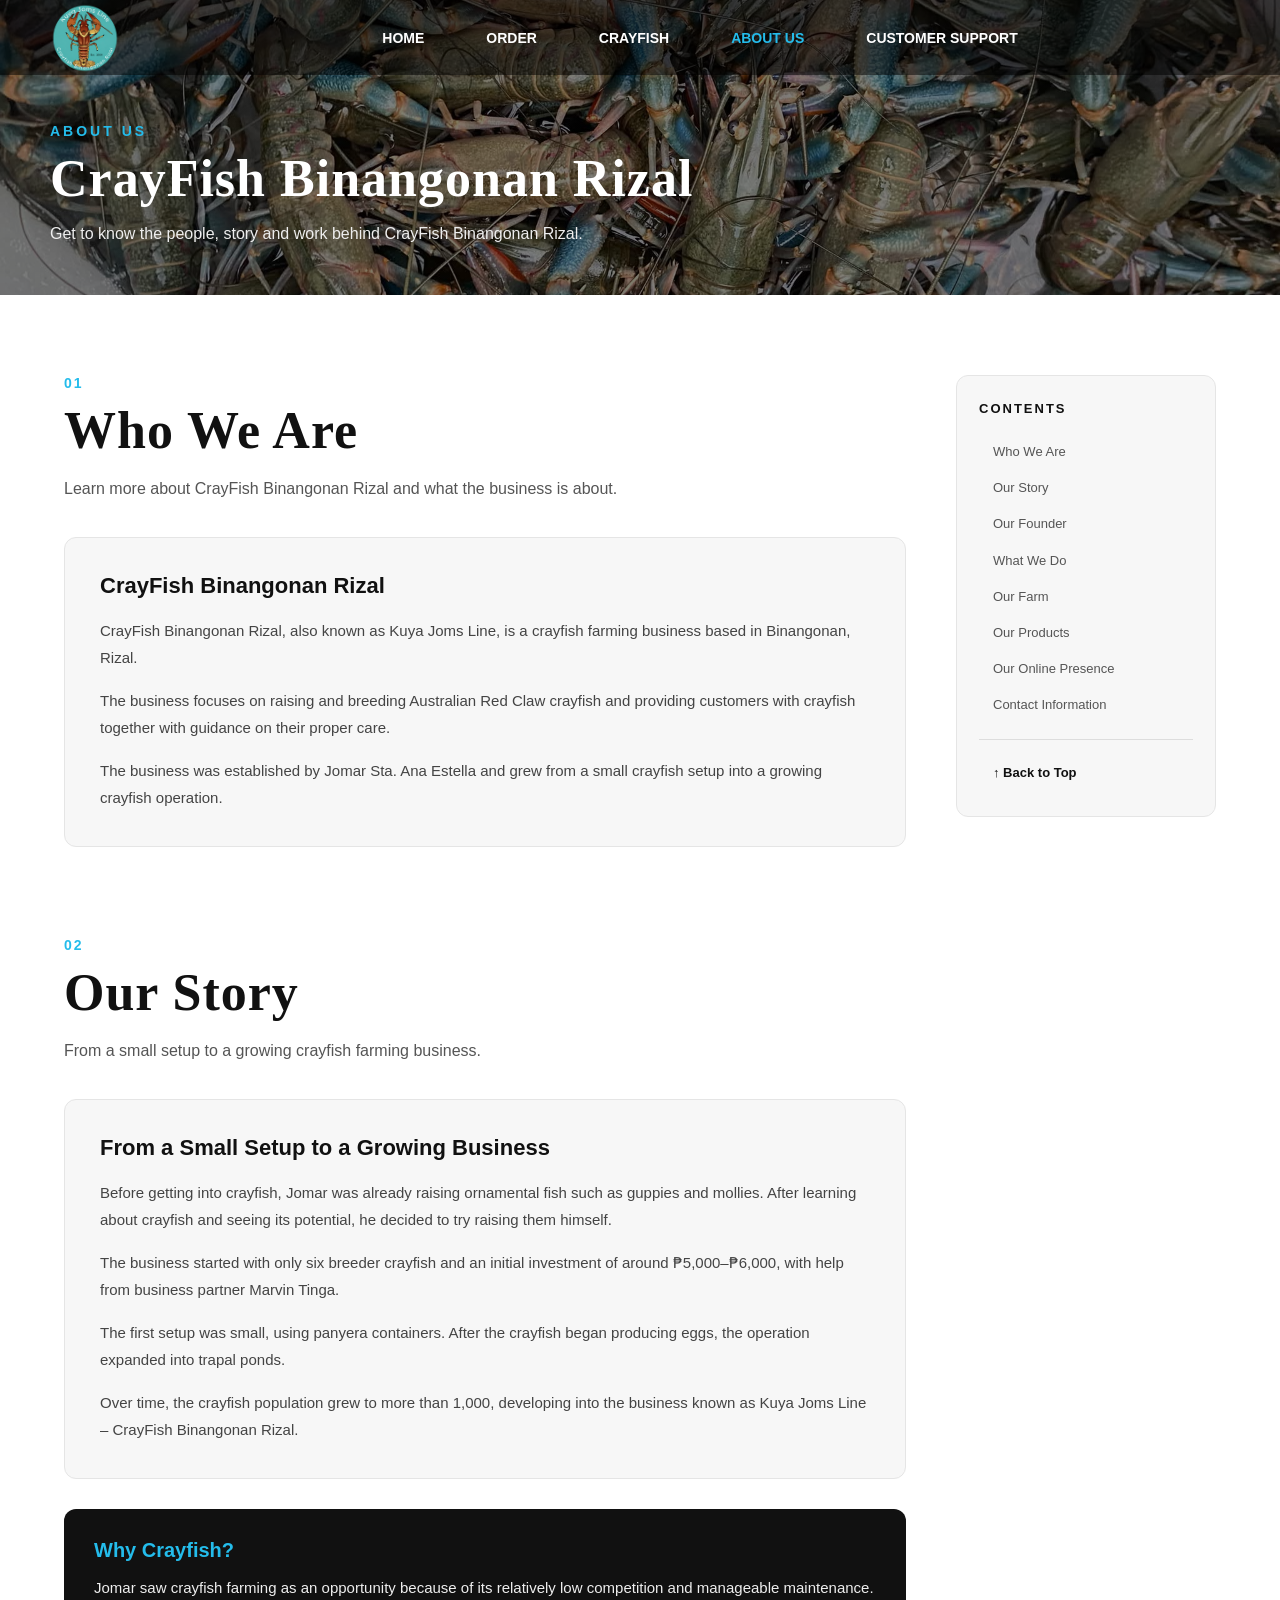
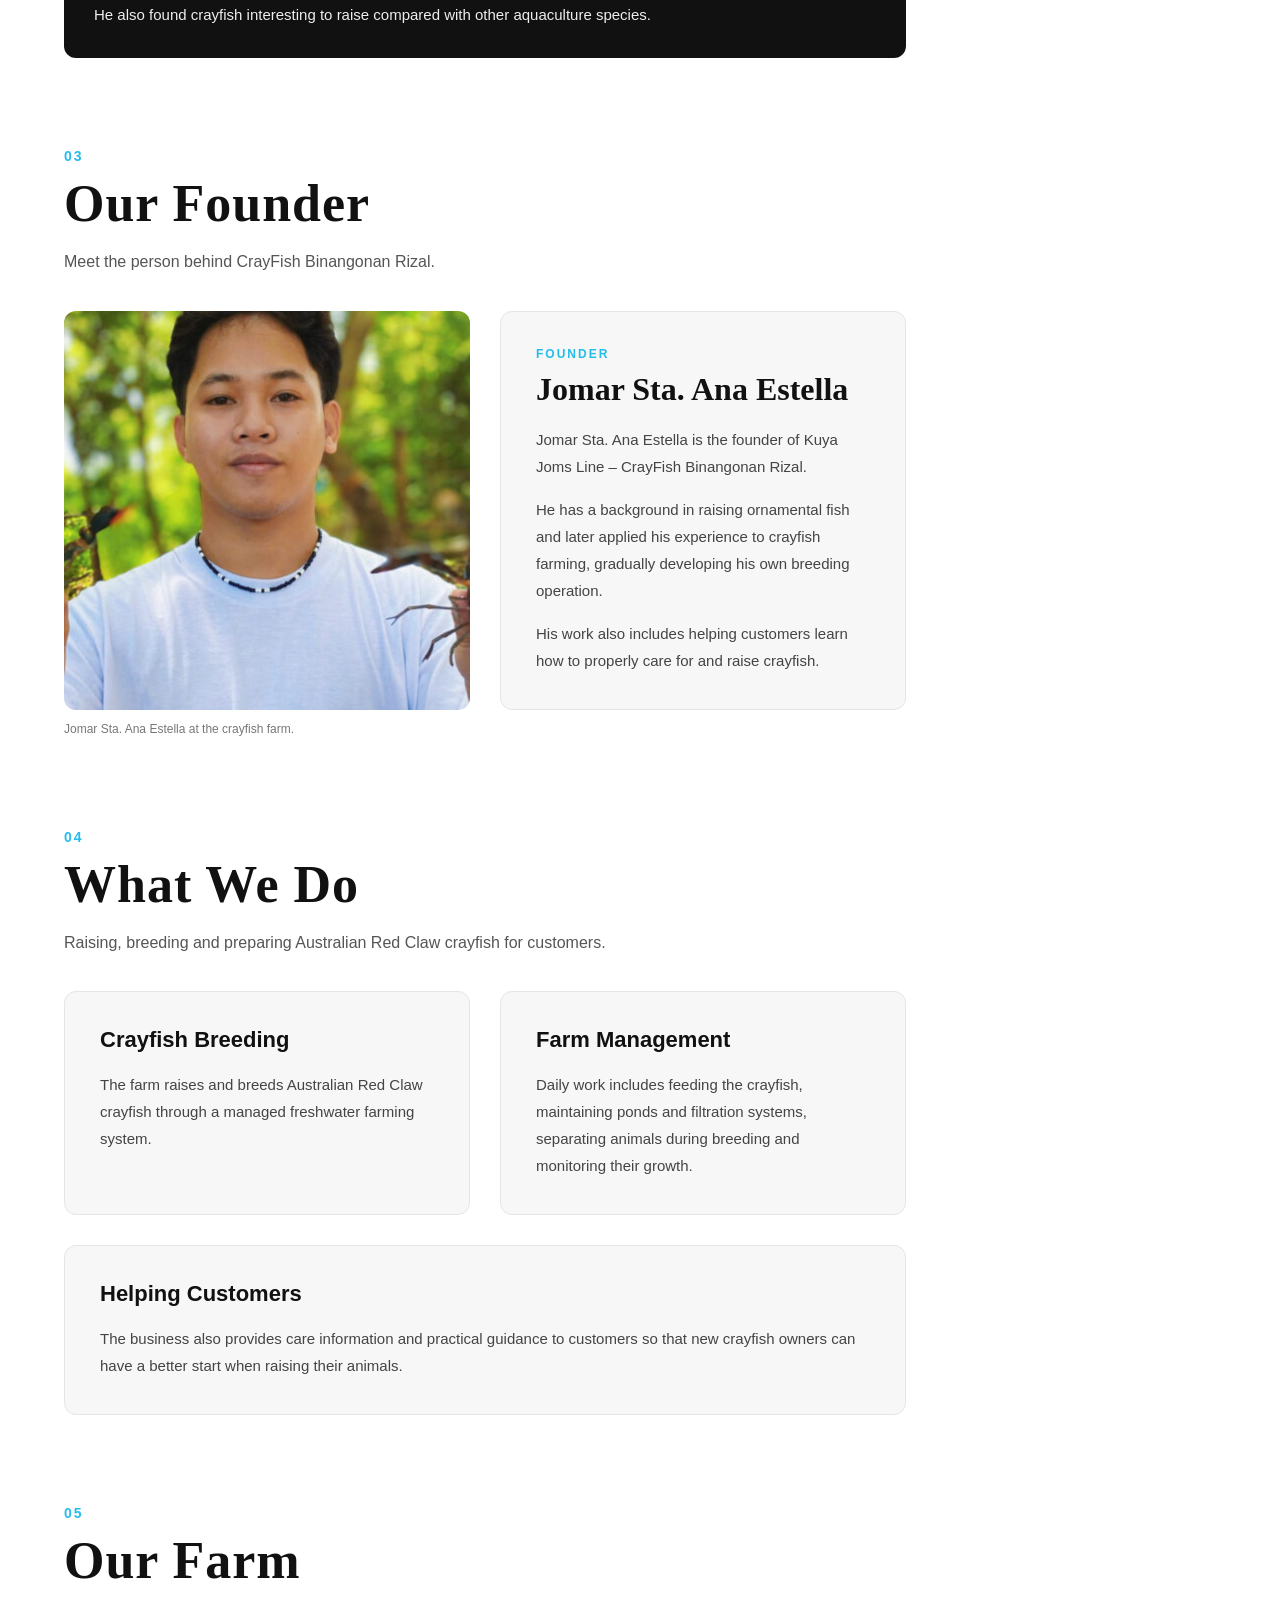
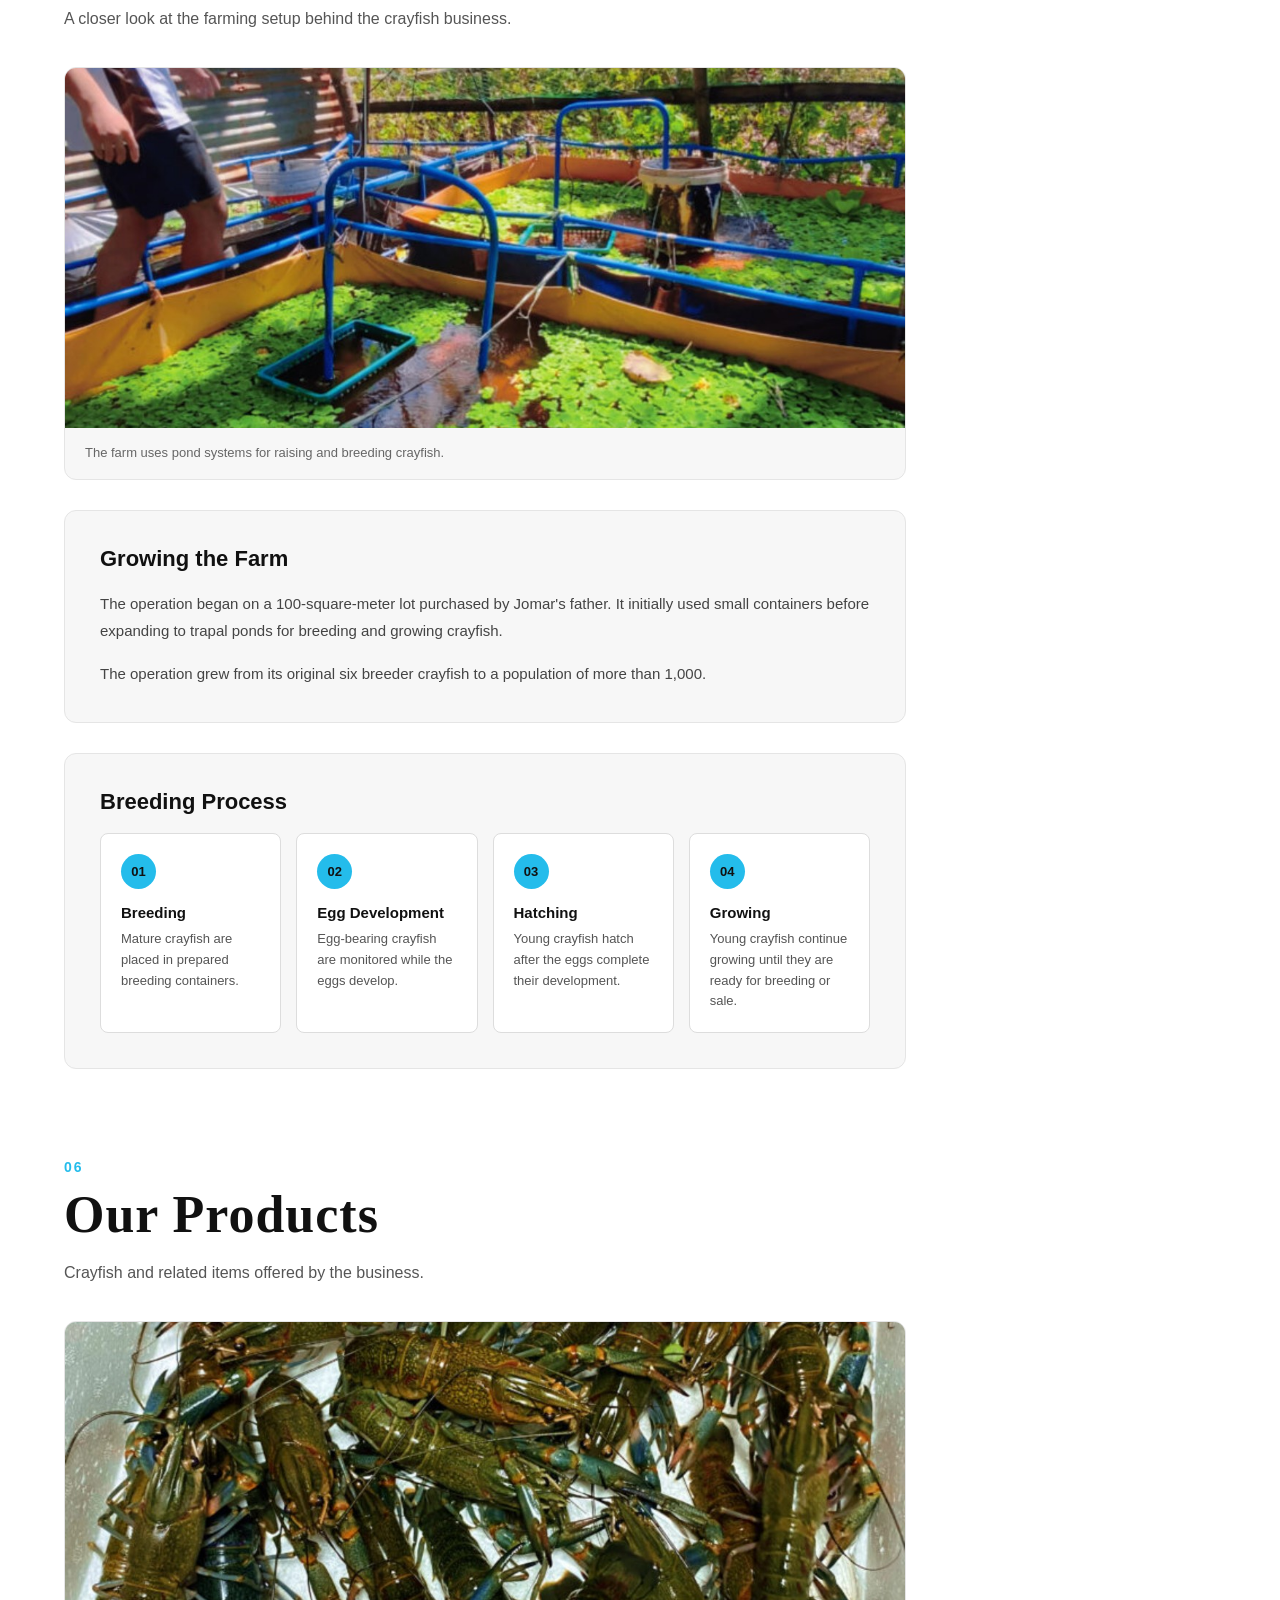
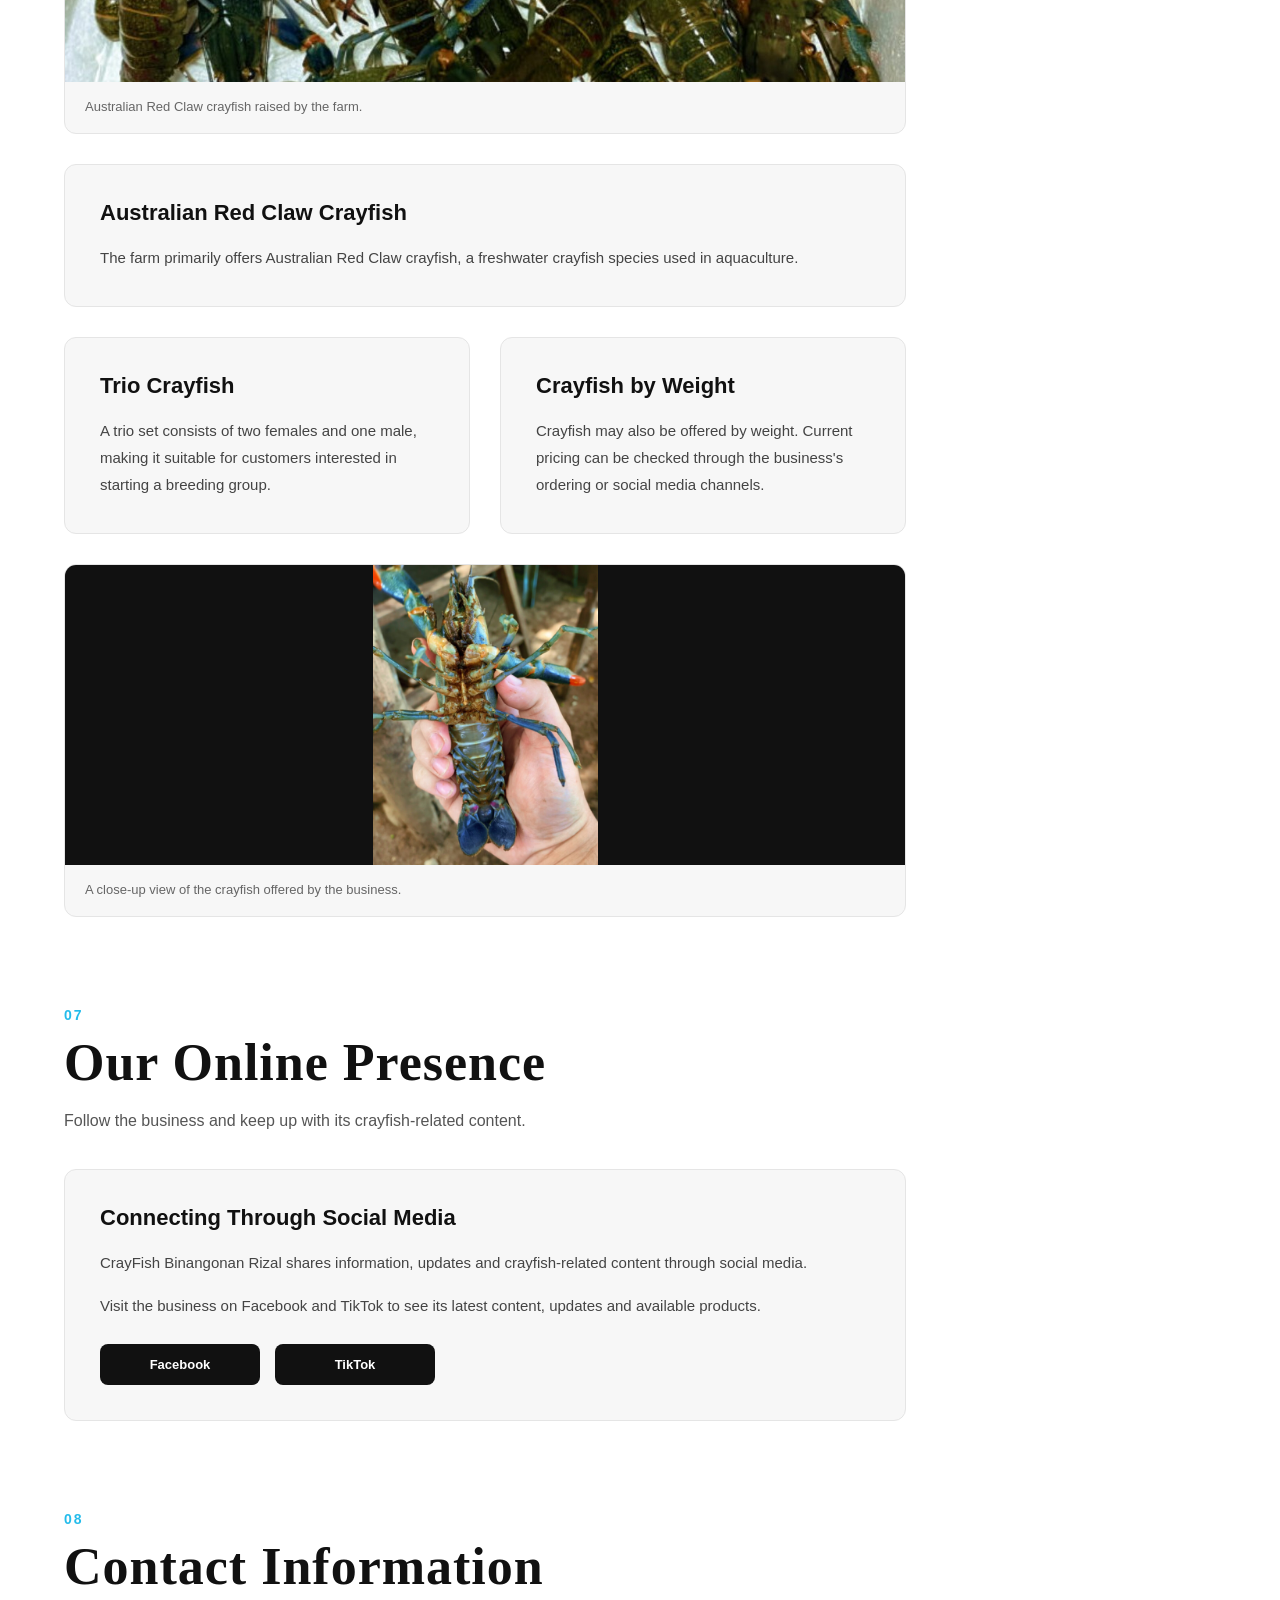
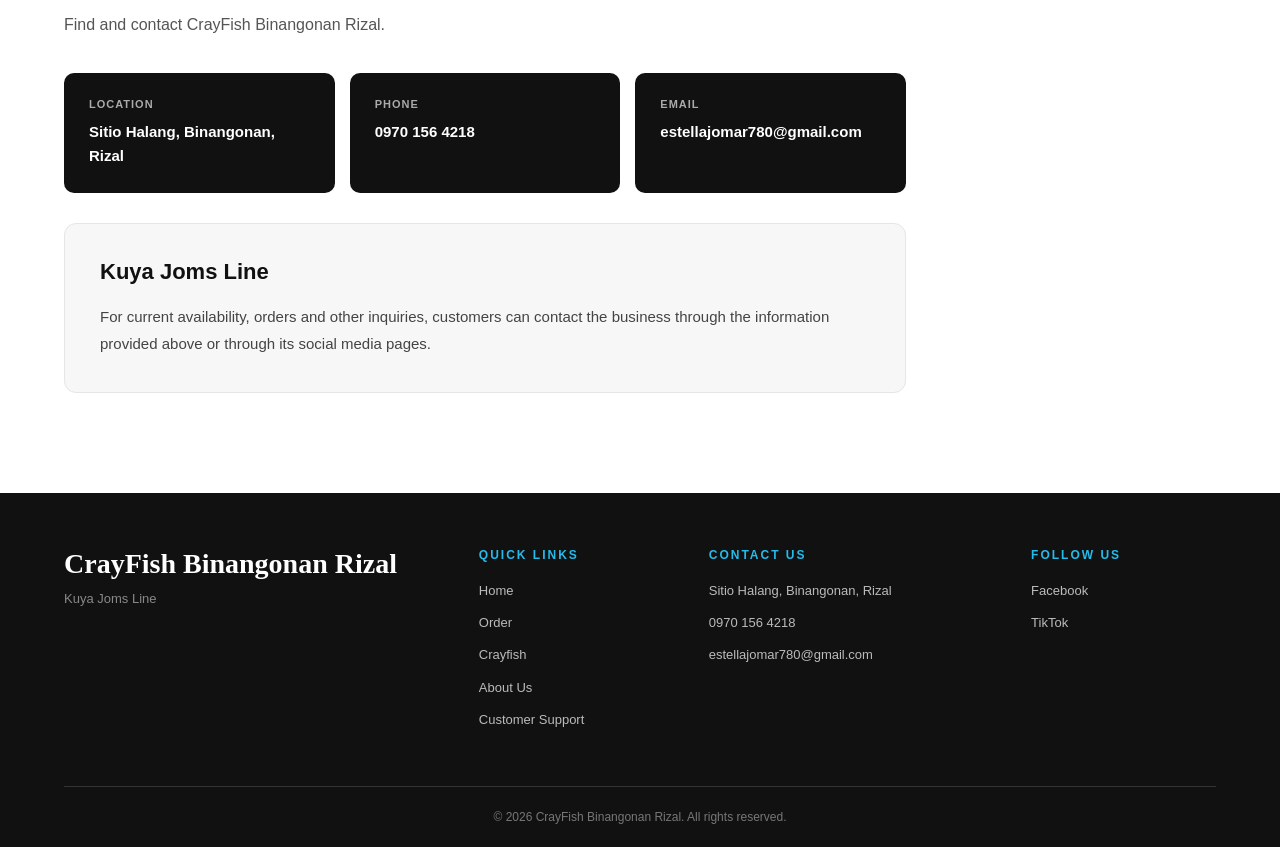
==== About_Us/index.html @ f154fdf2 "about us" ====
<!DOCTYPE html>
<html lang="en">
<head>
    <meta charset="UTF-8">
    <meta name="viewport" content="width=device-width, initial-scale=1.0">
    <title>About Us - CrayFish Binangonan Rizal</title>
    <link rel="icon" type="image/png" href="../Home/img/favicon.png">
    <link rel="stylesheet" href="css/style.css">
</head>
<body id="top">

    <!-- ===== HEADER ===== -->

    <div class="main">
        <div class="navbar">
            <div class="icon">
                <img src="../Home/img/logo.png" alt="CrayFish Binangonan Rizal logo">
            </div>

            <div class="menu"> <!-- ===== NAVIGATION ===== -->
                <ul>
                    <li><a href="../Home/index.html">HOME</a></li>
                    <li><a href="#">ORDER</a></li>
                    <li><a href="../Crayfish_101/index.html">CRAYFISH</a></li>
                    <li><a href="#" style="color:rgb(36, 188, 235);">ABOUT US</a></li>
                    <li><a href="#">CUSTOMER SUPPORT</a></li>
                </ul>
            </div>
        </div>

        <!-- ===== ABOUT US TITLE ===== -->

        <div class="about-title">
            <span>ABOUT US</span>
            <h1>CrayFish Binangonan Rizal</h1>
            <p>
                Get to know the people, story and work behind
                CrayFish Binangonan Rizal.
            </p>
        </div>
    </div>

    <!-- ===== MAIN CONTENT ===== -->

    <main class="about-content">

        <div class="content-layout">

            <div class="content-main">

                <!-- ===== WHO WE ARE ===== -->

                <section class="about-section" id="who-we-are">
                    <div class="section-heading">
                        <span>01</span>
                        <h2>Who We Are</h2>
                        <p>
                            Learn more about CrayFish Binangonan Rizal
                            and what the business is about.
                        </p>
                    </div>

                    <div class="info-card">
                        <h3>CrayFish Binangonan Rizal</h3>
                        <p>
                            CrayFish Binangonan Rizal, also known as
                            Kuya Joms Line, is a crayfish farming business
                            based in Binangonan, Rizal.
                        </p>
                        <p>
                            The business focuses on raising and breeding
                            Australian Red Claw crayfish and providing
                            customers with crayfish together with guidance
                            on their proper care.
                        </p>
                        <p>
                            The business was established by Jomar Sta. Ana
                            Estella and grew from a small crayfish setup
                            into a growing crayfish operation.
                        </p>
                    </div>
                </section>

                <!-- ===== OUR STORY ===== -->

                <section class="about-section" id="our-story">
                    <div class="section-heading">
                        <span>02</span>
                        <h2>Our Story</h2>
                        <p>
                            From a small setup to a growing crayfish
                            farming business.
                        </p>
                    </div>

                    <div class="info-card">
                        <h3>From a Small Setup to a Growing Business</h3>
                        <p>
                            Before getting into crayfish, Jomar was already
                            raising ornamental fish such as guppies and
                            mollies. After learning about crayfish and seeing
                            its potential, he decided to try raising them
                            himself.
                        </p>
                        <p>
                            The business started with only six breeder
                            crayfish and an initial investment of around
                            ₱5,000–₱6,000, with help from business partner
                            Marvin Tinga.
                        </p>
                        <p>
                            The first setup was small, using panyera
                            containers. After the crayfish began producing
                            eggs, the operation expanded into trapal ponds.
                        </p>
                        <p>
                            Over time, the crayfish population grew to more
                            than 1,000, developing into the business known
                            as Kuya Joms Line – CrayFish Binangonan Rizal.
                        </p>
                    </div>

                    <div class="highlight-box">
                        <h3>Why Crayfish?</h3>
                        <p>
                            Jomar saw crayfish farming as an opportunity
                            because of its relatively low competition and
                            manageable maintenance. He also found crayfish
                            interesting to raise compared with other
                            aquaculture species.
                        </p>
                    </div>
                </section>

                <!-- ===== OUR FOUNDER ===== -->

                <section class="about-section" id="our-founder">
                    <div class="section-heading">
                        <span>03</span>
                        <h2>Our Founder</h2>
                        <p>
                            Meet the person behind CrayFish Binangonan Rizal.
                        </p>
                    </div>

                    <div class="founder-card">
                        <div class="founder-image">
                            <img src="img/founder.jpg" alt="Jomar Sta. Ana Estella holding crayfish">
                        </div>

                        <div class="founder-info">
                            <span>FOUNDER</span>
                            <h3>Jomar Sta. Ana Estella</h3>
                            <p>
                                Jomar Sta. Ana Estella is the founder of
                                Kuya Joms Line – CrayFish Binangonan Rizal.
                            </p>
                            <p>
                                He has a background in raising ornamental
                                fish and later applied his experience to
                                crayfish farming, gradually developing his
                                own breeding operation.
                            </p>
                            <p>
                                His work also includes helping customers
                                learn how to properly care for and raise
                                crayfish.
                            </p>
                        </div>
                    </div>

                    <p class="image-caption">
                        Jomar Sta. Ana Estella at the crayfish farm.
                    </p>
                </section>

                <!-- ===== WHAT WE DO ===== -->

                <section class="about-section" id="what-we-do">
                    <div class="section-heading">
                        <span>04</span>
                        <h2>What We Do</h2>
                        <p>
                            Raising, breeding and preparing Australian Red
                            Claw crayfish for customers.
                        </p>
                    </div>

                    <div class="two-column">
                        <div class="info-card">
                            <h3>Crayfish Breeding</h3>
                            <p>
                                The farm raises and breeds Australian Red
                                Claw crayfish through a managed freshwater
                                farming system.
                            </p>
                        </div>

                        <div class="info-card">
                            <h3>Farm Management</h3>
                            <p>
                                Daily work includes feeding the crayfish,
                                maintaining ponds and filtration systems,
                                separating animals during breeding and
                                monitoring their growth.
                            </p>
                        </div>
                    </div>

                    <div class="info-card">
                        <h3>Helping Customers</h3>
                        <p>
                            The business also provides care information and
                            practical guidance to customers so that new
                            crayfish owners can have a better start when
                            raising their animals.
                        </p>
                    </div>
                </section>

                <!-- ===== OUR FARM ===== -->

                <section class="about-section" id="our-farm">
                    <div class="section-heading">
                        <span>05</span>
                        <h2>Our Farm</h2>
                        <p>
                            A closer look at the farming setup behind the
                            crayfish business.
                        </p>
                    </div>

                    <div class="image-card">
                        <img src="img/pond.jpg" alt="Crayfish farm pond">
                        <p>
                            The farm uses pond systems for raising and
                            breeding crayfish.
                        </p>
                    </div>

                    <div class="info-card">
                        <h3>Growing the Farm</h3>
                        <p>
                            The operation began on a 100-square-meter lot
                            purchased by Jomar's father. It initially used
                            small containers before expanding to trapal
                            ponds for breeding and growing crayfish.
                        </p>
                        <p>
                            The operation grew from its original six breeder
                            crayfish to a population of more than 1,000.
                        </p>
                    </div>

                    <div class="info-card">
                        <h3>Breeding Process</h3>

                        <div class="process-grid">
                            <div>
                                <span>01</span>
                                <strong>Breeding</strong>
                                <p>
                                    Mature crayfish are placed in prepared
                                    breeding containers.
                                </p>
                            </div>

                            <div>
                                <span>02</span>
                                <strong>Egg Development</strong>
                                <p>
                                    Egg-bearing crayfish are monitored
                                    while the eggs develop.
                                </p>
                            </div>

                            <div>
                                <span>03</span>
                                <strong>Hatching</strong>
                                <p>
                                    Young crayfish hatch after the eggs
                                    complete their development.
                                </p>
                            </div>

                            <div>
                                <span>04</span>
                                <strong>Growing</strong>
                                <p>
                                    Young crayfish continue growing until
                                    they are ready for breeding or sale.
                                </p>
                            </div>
                        </div>
                    </div>
                </section>

                <!-- ===== OUR PRODUCTS ===== -->

                <section class="about-section" id="our-products">
                    <div class="section-heading">
                        <span>06</span>
                        <h2>Our Products</h2>
                        <p>
                            Crayfish and related items offered by the
                            business.
                        </p>
                    </div>

                    <div class="image-card">
                        <img src="img/crayfish2.jpg" alt="Australian Red Claw crayfish">
                        <p>
                            Australian Red Claw crayfish raised by the farm.
                        </p>
                    </div>

                    <div class="info-card">
                        <h3>Australian Red Claw Crayfish</h3>
                        <p>
                            The farm primarily offers Australian Red Claw
                            crayfish, a freshwater crayfish species used
                            in aquaculture.
                        </p>
                    </div>

                    <div class="two-column">
                        <div class="info-card">
                            <h3>Trio Crayfish</h3>
                            <p>
                                A trio set consists of two females and one
                                male, making it suitable for customers
                                interested in starting a breeding group.
                            </p>
                        </div>

                        <div class="info-card">
                            <h3>Crayfish by Weight</h3>
                            <p>
                                Crayfish may also be offered by weight.
                                Current pricing can be checked through the
                                business's ordering or social media channels.
                            </p>
                        </div>
                    </div>

                    <div class="image-card closeup-card">
                        <img src="img/crayfishCloseup.jpg" alt="Close-up of crayfish">
                        <p>
                            A close-up view of the crayfish offered by the
                            business.
                        </p>
                    </div>
                </section>

                <!-- ===== OUR ONLINE PRESENCE ===== -->

                <section class="about-section" id="online-presence">
                    <div class="section-heading">
                        <span>07</span>
                        <h2>Our Online Presence</h2>
                        <p>
                            Follow the business and keep up with its
                            crayfish-related content.
                        </p>
                    </div>

                    <div class="info-card">
                        <h3>Connecting Through Social Media</h3>
                        <p>
                            CrayFish Binangonan Rizal shares information,
                            updates and crayfish-related content through
                            social media.
                        </p>
                        <p>
                            Visit the business on Facebook and TikTok to
                            see its latest content, updates and available
                            products.
                        </p>

                        <div class="social-buttons">
                            <a href="https://www.facebook.com/61565907433237/" target="_blank">
                                Facebook
                            </a>

                            <a href="https://www.tiktok.com/@notforger0" target="_blank">
                                TikTok
                            </a>
                        </div>
                    </div>
                </section>

                <!-- ===== CONTACT INFORMATION ===== -->

                <section class="about-section" id="contact-information">
                    <div class="section-heading">
                        <span>08</span>
                        <h2>Contact Information</h2>
                        <p>
                            Find and contact CrayFish Binangonan Rizal.
                        </p>
                    </div>

                    <div class="contact-grid">
                        <div class="contact-card">
                            <span>LOCATION</span>
                            <strong>Sitio Halang, Binangonan, Rizal</strong>
                        </div>

                        <div class="contact-card">
                            <span>PHONE</span>
                            <strong>0970 156 4218</strong>
                        </div>

                        <div class="contact-card">
                            <span>EMAIL</span>
                            <strong>estellajomar780@gmail.com</strong>
                        </div>
                    </div>

                    <div class="info-card">
                        <h3>Kuya Joms Line</h3>
                        <p>
                            For current availability, orders and other
                            inquiries, customers can contact the business
                            through the information provided above or
                            through its social media pages.
                        </p>
                    </div>
                </section>

            </div>

            <!-- ===== TABLE OF CONTENTS ===== -->

            <aside class="table-of-contents">
                <div class="toc-box">
                    <h3>CONTENTS</h3>

                    <a href="#who-we-are">Who We Are</a>
                    <a href="#our-story">Our Story</a>
                    <a href="#our-founder">Our Founder</a>
                    <a href="#what-we-do">What We Do</a>
                    <a href="#our-farm">Our Farm</a>
                    <a href="#our-products">Our Products</a>
                    <a href="#online-presence">Our Online Presence</a>
                    <a href="#contact-information">Contact Information</a>

                    <div class="toc-divider"></div>

                    <a class="back-to-top" href="#top">↑ Back to Top</a>
                </div>
            </aside>

        </div>
    </main>

    <!-- ===== FOOTER ===== -->

    <footer class="footer">

        <div class="footer-content">

            <div class="footer-brand">
                <h2>CrayFish Binangonan Rizal</h2>
                <p>Kuya Joms Line</p>
            </div>

            <div class="footer-links">
                <h3>QUICK LINKS</h3>
                <a href="../Home/index.html">Home</a>
                <a href="#">Order</a>
                <a href="../Crayfish_101/index.html">Crayfish</a>
                <a href="#">About Us</a>
                <a href="#">Customer Support</a>
            </div>

            <div class="footer-contact">
                <h3>CONTACT US</h3>
                <p>Sitio Halang, Binangonan, Rizal</p>
                <p>0970 156 4218</p>
                <a href="mailto:estellajomar780@gmail.com">
                    estellajomar780@gmail.com
                </a>
            </div>

            <div class="footer-social">
                <h3>FOLLOW US</h3>
                <a href="https://www.facebook.com/61565907433237/" target="_blank">
                    Facebook
                </a>
                <a href="https://www.tiktok.com/@notforger0" target="_blank">
                    TikTok
                </a>
            </div>

        </div>

        <div class="footer-bottom">
            <p>© 2026 CrayFish Binangonan Rizal. All rights reserved.</p>
        </div>

    </footer>

</body>
</html>
---- About_Us/css/style.css ----
*{
    margin:0;
    padding:0;
}

/* ===== HEADER ===== */

html,
body{
    width:100%;
    margin:0;
    padding:0;
    scroll-behavior:smooth;
}

.navbar{
    width:100%;
    height:75px;
    margin:0;
    background-color:rgba(0, 0, 0, 0.5);
    display:flex;
    align-items:center;
}

.icon{
    width:120px;
    min-width:120px;
    height:75px;
    display:flex;
    align-items:center;
    flex-shrink:0;
}

.icon img{
    padding-left:50px;
    width:70px;
    height:auto;
}

.menu{
    flex:1;
    height:75px;
    min-width:0;
    display:flex;
    justify-content:center;
    align-items:center;
    overflow:hidden;
}

.menu ul{
    display:flex;
    justify-content:center;
    align-items:center;
    width:100%;
    height:75px;
    list-style:none;
    gap:62px;
}

.menu ul li{
    list-style:none;
    margin:0;
    font-size:14px;
    white-space:nowrap;
}

.menu ul li a{
    display:flex;
    align-items:center;
    justify-content:center;
    text-decoration:none;
    color:#fff;
    font-family:Arial;
    font-weight:bold;
    transition:0.4s ease-in-out;
}

.main{
    width:100%;
    background:linear-gradient(to top, rgba(0,0,0,0.5) 50%, rgba(0,0,0,0.5) 50%), url("../../Home/img/1.jpg");
    background-position:center;
    background-size:cover;
    background-repeat:no-repeat;
}

.menu ul li a:hover{
    color:rgb(36,188,235);
}

/* ===== ABOUT US TITLE ===== */

.about-title{
    width:100%;
    min-height:220px;
    box-sizing:border-box;
    padding:45px 50px 45px;
    display:flex;
    flex-direction:column;
    justify-content:center;
}

.about-title span{
    margin-bottom:10px;
    color:rgb(36,188,235);
    font-family:Arial;
    font-size:14px;
    font-weight:bold;
    letter-spacing:3px;
}

.about-title h1{
    margin:0 0 12px;
    color:#fff;
    font-family:'Times New Roman';
    font-size:52px;
    letter-spacing:1px;
}

.about-title p{
    max-width:700px;
    color:#eee;
    font-family:Arial;
    font-size:16px;
    line-height:1.7;
}

/* ===== MAIN CONTENT ===== */

.about-content{
    width:100%;
    background:#fff;
    color:#111;
}

.content-layout{
    width:90%;
    max-width:1200px;
    margin:0 auto;
    display:grid;
    grid-template-columns:minmax(0,1fr) 260px;
    gap:50px;
    align-items:start;
    padding:80px 0 100px;
}

.content-main{
    min-width:0;
}

.about-section{
    scroll-margin-top:30px;
    margin-bottom:90px;
}

.about-section:last-child{
    margin-bottom:0;
}

.section-heading{
    margin-bottom:35px;
}

.section-heading span{
    display:block;
    margin-bottom:10px;
    color:rgb(36,188,235);
    font-family:Arial;
    font-size:14px;
    font-weight:bold;
    letter-spacing:2px;
}

.section-heading h2{
    margin:0 0 15px;
    color:#111;
    font-family:'Times New Roman';
    font-size:52px;
    letter-spacing:1px;
}

.section-heading p{
    max-width:750px;
    margin:0;
    color:#555;
    font-family:Arial;
    font-size:16px;
    line-height:1.7;
}

.info-card{
    margin-bottom:30px;
    padding:35px;
    background:#f7f7f7;
    border:1px solid #e5e5e5;
    border-radius:12px;
}

.info-card:last-child{
    margin-bottom:0;
}

.info-card h3{
    margin:0 0 18px;
    color:#111;
    font-family:Arial;
    font-size:22px;
}

.info-card p{
    margin:0 0 16px;
    color:#444;
    font-family:Arial;
    font-size:15px;
    line-height:1.8;
}

.info-card p:last-child{
    margin-bottom:0;
}

.two-column{
    display:grid;
    grid-template-columns:1fr 1fr;
    gap:30px;
    margin-bottom:30px;
}

.two-column .info-card{
    margin-bottom:0;
}

/* ===== HIGHLIGHT ===== */

.highlight-box{
    margin:30px 0;
    padding:30px;
    background:#111;
    border-radius:12px;
}

.highlight-box h3{
    margin:0 0 12px;
    color:rgb(36,188,235);
    font-family:Arial;
    font-size:20px;
}

.highlight-box p{
    margin:0;
    color:#eee;
    font-family:Arial;
    font-size:15px;
    line-height:1.8;
}

/* ===== FOUNDER ===== */

.founder-card{
    display:grid;
    grid-template-columns:1fr 1fr;
    gap:30px;
    margin-bottom:10px;
    padding:0;
}

.founder-image{
    overflow:hidden;
    border-radius:12px;
    background:#f7f7f7;
}

.founder-image img{
    display:block;
    width:100%;
    height:100%;
    min-height:360px;
    object-fit:cover;
}

.founder-info{
    padding:35px;
    background:#f7f7f7;
    border:1px solid #e5e5e5;
    border-radius:12px;
}

.founder-info > span{
    display:block;
    margin-bottom:10px;
    color:rgb(36,188,235);
    font-family:Arial;
    font-size:12px;
    font-weight:bold;
    letter-spacing:2px;
}

.founder-info h3{
    margin:0 0 18px;
    color:#111;
    font-family:'Times New Roman';
    font-size:32px;
}

.founder-info p{
    margin:0 0 16px;
    color:#444;
    font-family:Arial;
    font-size:15px;
    line-height:1.8;
}

.founder-info p:last-child{
    margin-bottom:0;
}

.image-caption{
    margin:0;
    color:#777;
    font-family:Arial;
    font-size:12px;
    line-height:1.6;
}

/* ===== IMAGE CARDS ===== */

.image-card{
    overflow:hidden;
    margin-bottom:30px;
    background:#f7f7f7;
    border:1px solid #e5e5e5;
    border-radius:12px;
}

.image-card img{
    display:block;
    width:100%;
    height:360px;
    object-fit:cover;
}

.image-card p{
    padding:15px 20px;
    color:#666;
    font-family:Arial;
    font-size:13px;
    line-height:1.6;
}

.closeup-card img{
    height:300px;
    object-fit:contain;
    background:#111;
}

/* ===== PROCESS ===== */

.process-grid{
    display:grid;
    grid-template-columns:repeat(4,1fr);
    gap:15px;
}

.process-grid div{
    padding:20px;
    background:#fff;
    border:1px solid #ddd;
    border-radius:8px;
}

.process-grid span{
    display:flex;
    width:35px;
    height:35px;
    align-items:center;
    justify-content:center;
    margin-bottom:15px;
    background:rgb(36,188,235);
    border-radius:50%;
    color:#111;
    font-family:Arial;
    font-size:13px;
    font-weight:bold;
}

.process-grid strong{
    display:block;
    margin-bottom:8px;
    color:#111;
    font-family:Arial;
    font-size:15px;
}

.process-grid p{
    margin:0;
    color:#555;
    font-family:Arial;
    font-size:13px;
    line-height:1.6;
}

/* ===== SOCIAL MEDIA ===== */

.social-buttons{
    display:flex;
    gap:15px;
    margin-top:25px;
}

.social-buttons a{
    display:flex;
    align-items:center;
    justify-content:center;
    min-width:120px;
    padding:13px 20px;
    background:#111;
    border-radius:8px;
    color:#fff;
    font-family:Arial;
    font-size:13px;
    font-weight:bold;
    text-decoration:none;
    transition:0.3s ease;
}

.social-buttons a:hover{
    background:rgb(36,188,235);
    color:#111;
}

/* ===== CONTACT ===== */

.contact-grid{
    display:grid;
    grid-template-columns:repeat(3,1fr);
    gap:15px;
    margin-bottom:30px;
}

.contact-card{
    padding:25px;
    background:#111;
    border-radius:10px;
}

.contact-card span{
    display:block;
    margin-bottom:10px;
    color:#aaa;
    font-family:Arial;
    font-size:11px;
    font-weight:bold;
    letter-spacing:1px;
}

.contact-card strong{
    display:block;
    color:#fff;
    font-family:Arial;
    font-size:15px;
    line-height:1.6;
    overflow-wrap:anywhere;
}

/* ===== TABLE OF CONTENTS ===== */

.table-of-contents{
    position:sticky;
    top:100px;
    align-self:start;
}

.toc-box{
    padding:25px 22px;
    background:#f7f7f7;
    border:1px solid #e5e5e5;
    border-radius:12px;
}

.toc-box h3{
    margin:0 0 18px;
    color:#111;
    font-family:Arial;
    font-size:13px;
    letter-spacing:2px;
}

.toc-box > a{
    display:block;
    padding:9px 0 9px 12px;
    border-left:2px solid transparent;
    color:#555;
    font-family:Arial;
    font-size:13px;
    line-height:1.4;
    text-decoration:none;
    transition:0.3s ease;
}

.toc-box > a:hover{
    border-left-color:rgb(36,188,235);
    color:rgb(36,188,235);
}

.toc-divider{
    height:1px;
    margin:15px 0;
    background:#ddd;
}

.toc-box .back-to-top{
    color:#111;
    font-weight:bold;
}

.toc-box .back-to-top:hover{
    color:rgb(36,188,235);
}

/* ===== FOOTER ===== */

.footer{
    width:100%;
    background:#111;
    color:#fff;
}

.footer-content{
    width:90%;
    max-width:1200px;
    margin:0 auto;
    padding:55px 0 45px;
    display:grid;
    grid-template-columns:2fr 1fr 1.5fr 1fr;
    gap:45px;
}

.footer h2{
    margin:0 0 8px;
    font-family:'Times New Roman';
    font-size:28px;
}

.footer h3{
    margin:0 0 18px;
    color:rgb(36,188,235);
    font-family:Arial;
    font-size:12px;
    letter-spacing:2px;
}

.footer p,
.footer a{
    margin:0 0 10px;
    color:#bbb;
    font-family:Arial;
    font-size:13px;
    line-height:1.7;
}

.footer a{
    display:block;
    text-decoration:none;
    transition:0.3s ease;
}

.footer a:hover{
    color:rgb(36,188,235);
}

.footer-brand p{
    color:#888;
}

.footer-bottom{
    width:90%;
    max-width:1200px;
    margin:0 auto;
    padding:20px 0;
    border-top:1px solid #333;
    text-align:center;
}

.footer-bottom p{
    margin:0;
    color:#777;
    font-size:12px;
}

/*  =====================
       RESPONSIVENESS
    ===================== */

/* ===== HEADER ===== */

@media (max-width:1000px){
    .icon{
        width:100px;
        min-width:100px;
    }

    .icon img{
        padding-left:30px;
        width:65px;
    }

    .menu ul{
        gap:35px;
    }

    .menu ul li{
        font-size:13px;
    }
}

@media (max-width:750px){
    .navbar{
        height:auto;
        min-height:75px;
    }

    .icon{
        width:85px;
        min-width:85px;
    }

    .icon img{
        padding-left:20px;
        width:60px;
    }

    .menu{
        height:auto;
        min-height:75px;
        overflow:visible;
    }

    .menu ul{
        height:auto;
        min-height:75px;
        flex-wrap:wrap;
        gap:12px 25px;
        padding:15px 10px;
    }

    .menu ul li{
        font-size:11px;
    }
}

@media (max-width:500px){
    .icon{
        width:70px;
        min-width:70px;
    }

    .icon img{
        padding-left:15px;
        width:55px;
    }

    .menu ul{
        gap:10px 15px;
        padding:12px 5px;
    }

    .menu ul li{
        font-size:10px;
    }
}

/* ===== ABOUT US TITLE ===== */

@media (max-width:1000px){
    .about-title{
        min-height:200px;
        padding-left:40px;
    }

    .about-title h1{
        font-size:46px;
    }
}

@media (max-width:750px){
    .about-title{
        min-height:190px;
        padding:35px 30px;
    }

    .about-title h1{
        font-size:40px;
    }

    .about-title p{
        font-size:15px;
    }
}

@media (max-width:500px){
    .about-title{
        min-height:180px;
        padding:30px 20px;
    }

    .about-title h1{
        font-size:34px;
    }

    .about-title p{
        font-size:14px;
    }
}

@media (max-width:360px){
    .about-title{
        min-height:170px;
        padding:25px 15px;
    }

    .about-title h1{
        font-size:29px;
    }
}

/* ===== MAIN CONTENT ===== */

@media (max-width:1000px){
    .content-layout{
        width:88%;
        grid-template-columns:minmax(0,1fr) 230px;
        gap:35px;
        padding-top:65px;
    }

    .section-heading h2{
        font-size:46px;
    }

    .process-grid{
        grid-template-columns:1fr 1fr;
    }
}

@media (max-width:750px){
    .content-layout{
        width:90%;
        display:block;
        padding-top:50px;
    }

    .content-main{
        width:100%;
    }

    .about-section{
        scroll-margin-top:20px;
        margin-bottom:70px;
    }

    .section-heading{
        margin-bottom:30px;
    }

    .section-heading h2{
        font-size:40px;
    }

    .two-column{
        grid-template-columns:1fr;
    }

    .founder-card{
        grid-template-columns:1fr;
    }

    .founder-image img{
        min-height:0;
        height:320px;
    }

    .process-grid{
        grid-template-columns:1fr 1fr;
    }

    .contact-grid{
        grid-template-columns:1fr;
    }

    .table-of-contents{
        position:static;
        margin-top:60px;
    }

    .toc-box{
        width:100%;
        box-sizing:border-box;
    }
}

@media (max-width:500px){
    .content-layout{
        width:88%;
        padding-top:40px;
        padding-bottom:70px;
    }

    .about-section{
        margin-bottom:60px;
    }

    .section-heading h2{
        font-size:34px;
    }

    .section-heading p{
        font-size:14px;
    }

    .info-card{
        padding:25px;
    }

    .founder-info{
        padding:25px;
    }

    .founder-info h3{
        font-size:28px;
    }

    .founder-image img{
        height:260px;
    }

    .image-card img{
        height:260px;
    }

    .closeup-card img{
        height:220px;
    }

    .process-grid{
        grid-template-columns:1fr;
    }

    .social-buttons{
        flex-direction:column;
    }

    .social-buttons a{
        width:100%;
        box-sizing:border-box;
    }

    .table-of-contents{
        margin-top:50px;
    }

    .footer-content{
        width:88%;
        grid-template-columns:1fr;
        gap:35px;
        padding:45px 0 35px;
    }

    .footer-bottom{
        width:88%;
    }
}

@media (max-width:360px){
    .section-heading h2{
        font-size:31px;
    }

    .info-card{
        padding:22px;
    }

    .founder-info{
        padding:22px;
    }

    .image-card img{
        height:220px;
    }

    .footer h2{
        font-size:25px;
    }
}
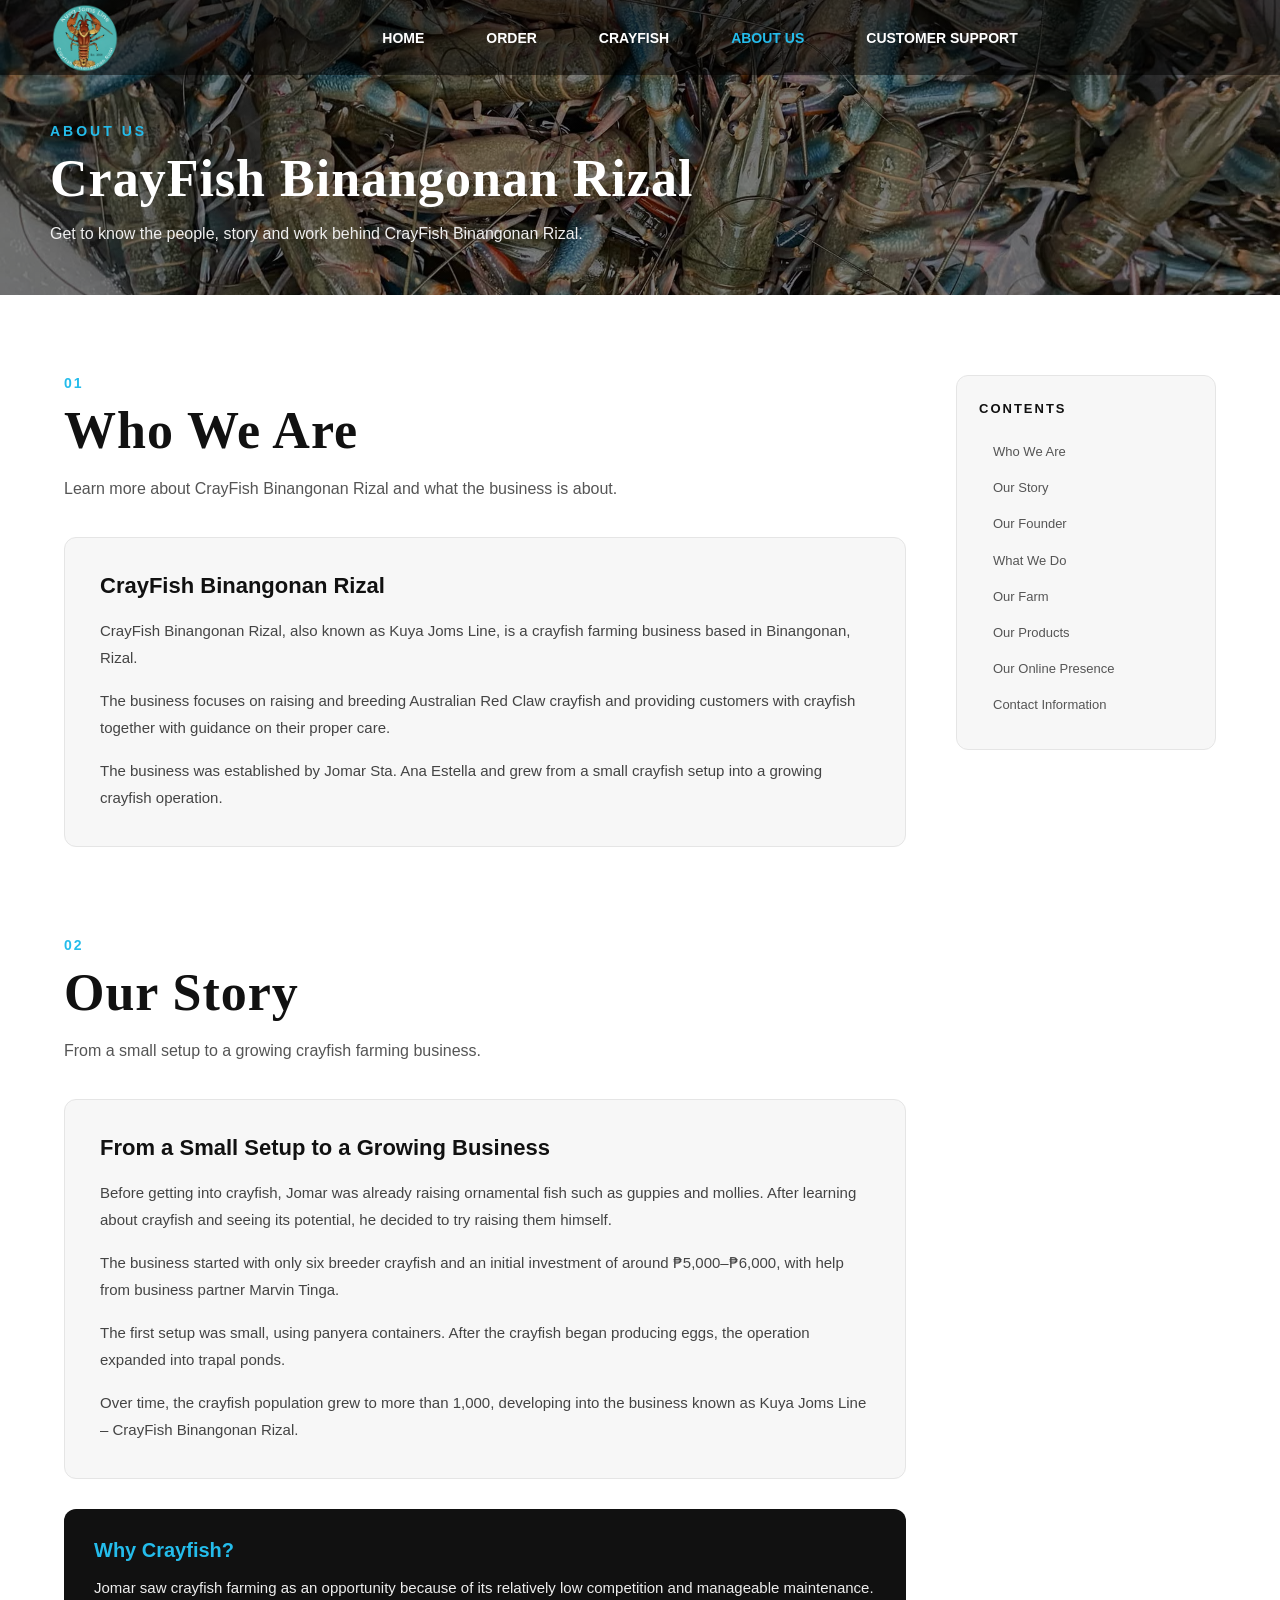
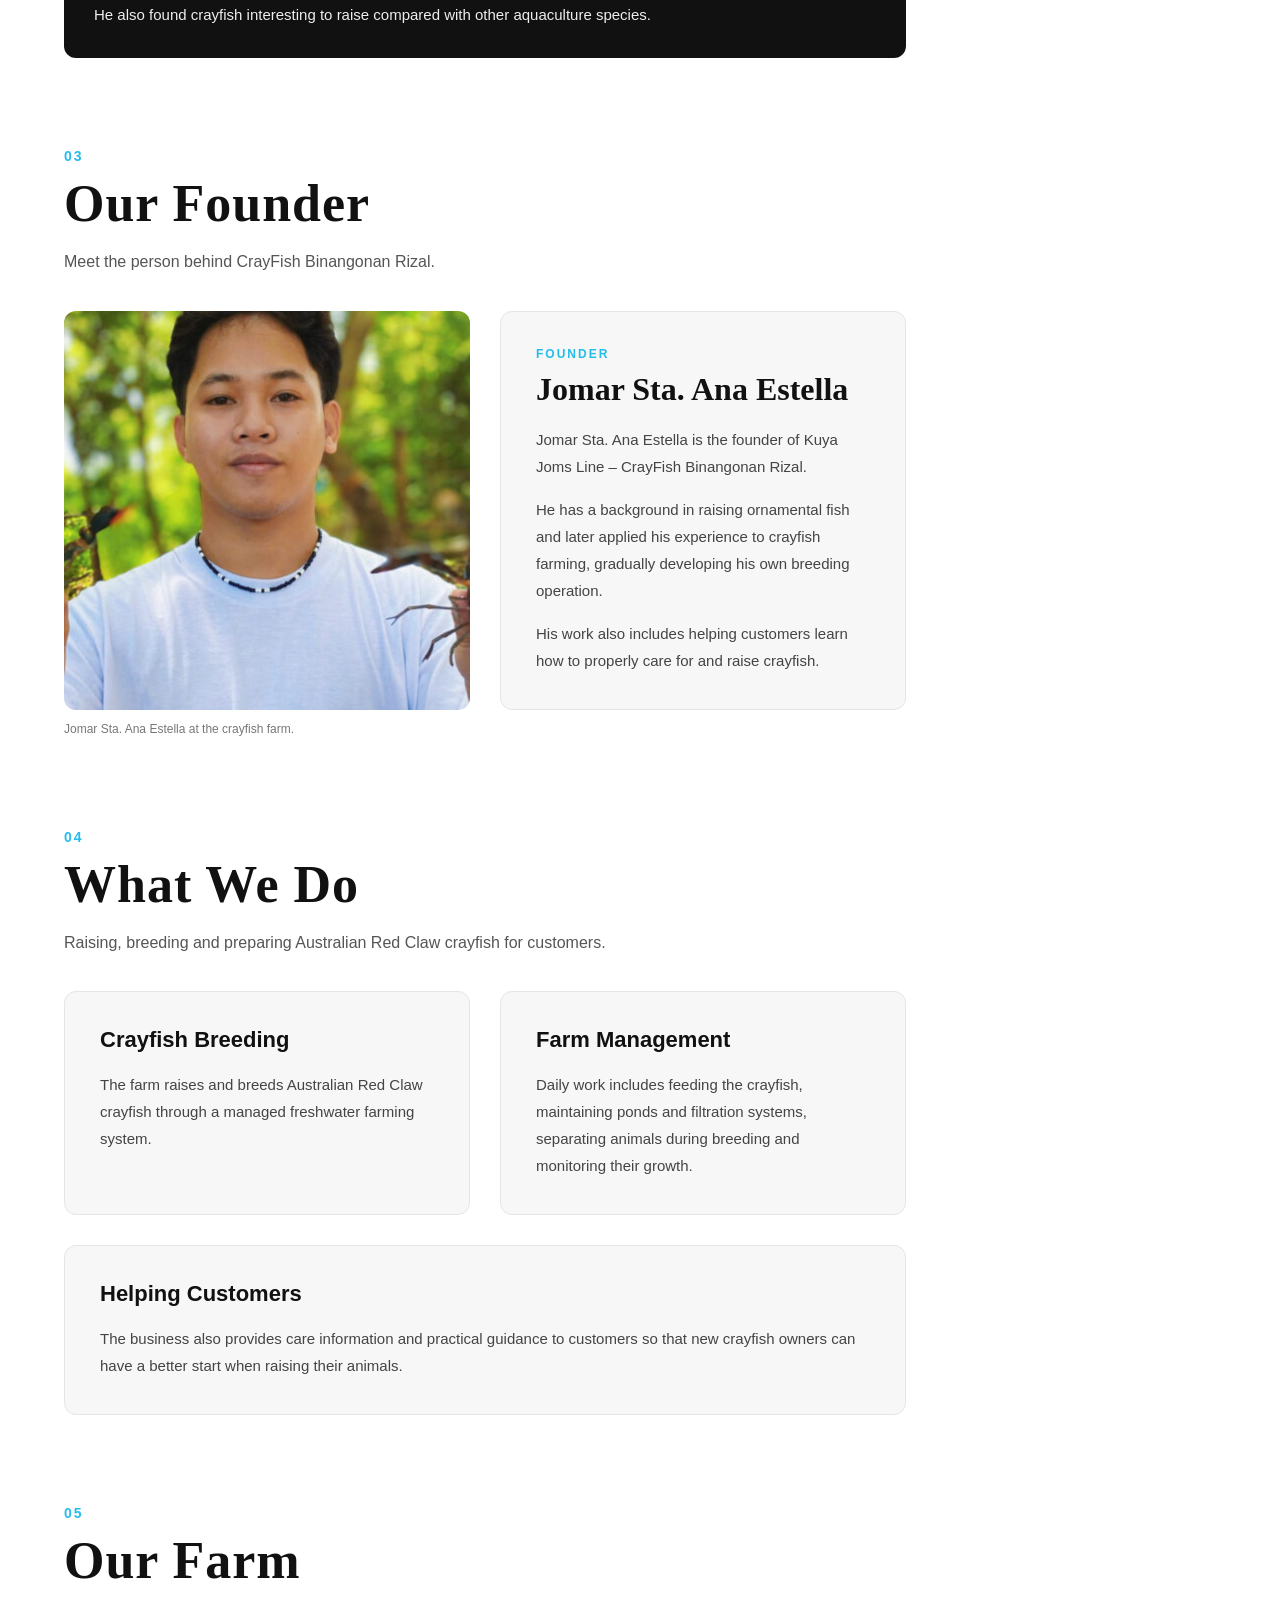
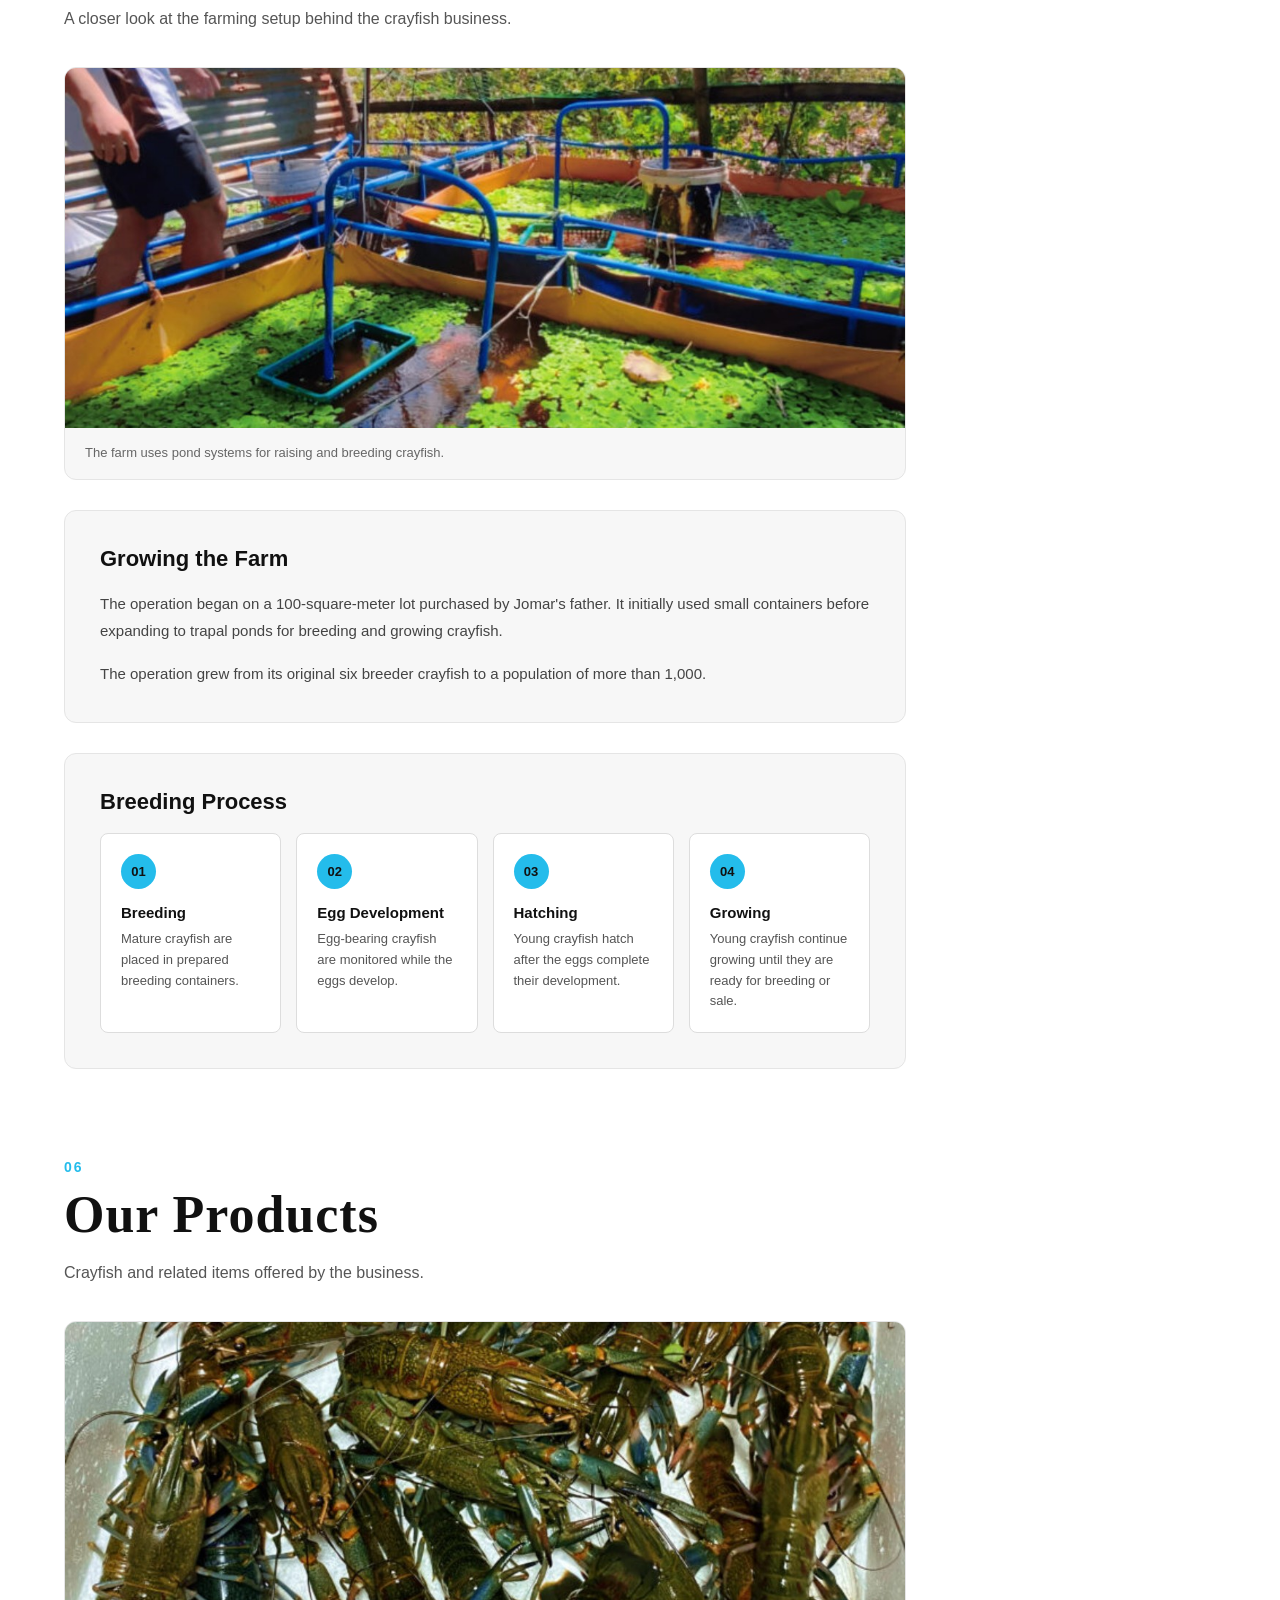
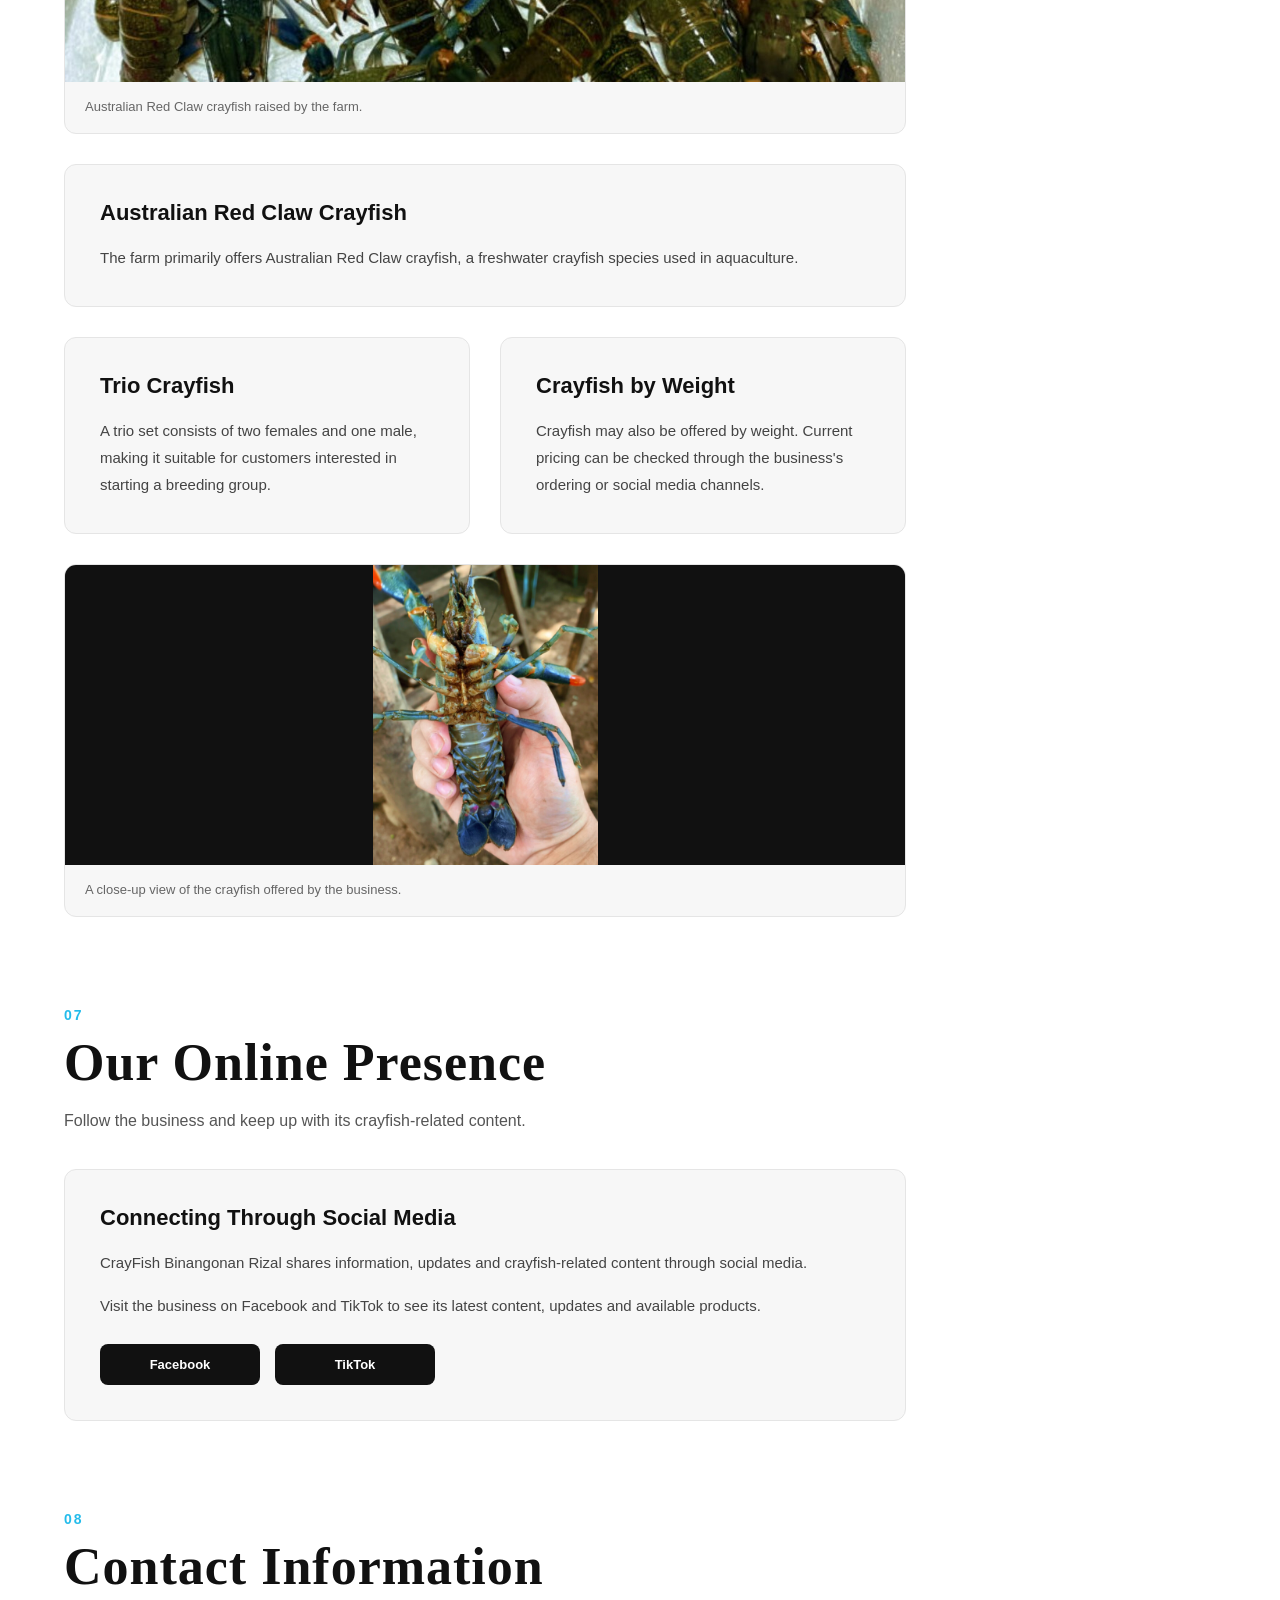
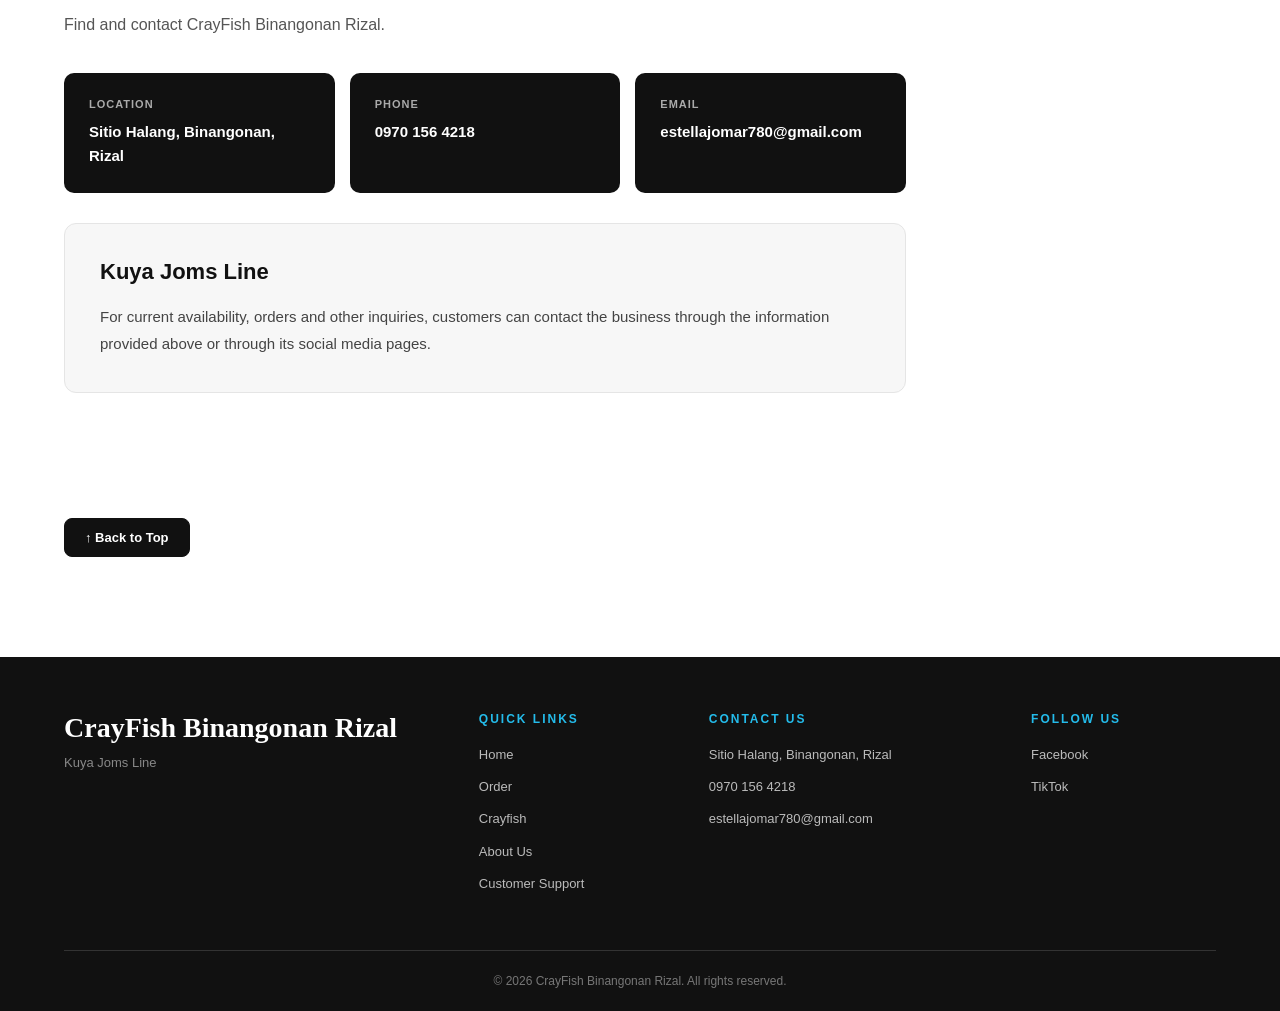
==== commit b908e313: "about us TOC edit" ====
--- a/About_Us/index.html
+++ b/About_Us/index.html
@@ -22,7 +22,7 @@
                     <li><a href="../Home/index.html">HOME</a></li>
                     <li><a href="#">ORDER</a></li>
                     <li><a href="../Crayfish_101/index.html">CRAYFISH</a></li>
-                    <li><a href="#" style="color:rgb(36, 188, 235);">ABOUT US</a></li>
+                    <li><a href="index.html" style="color:rgb(36, 188, 235);">ABOUT US</a></li>
                     <li><a href="#">CUSTOMER SUPPORT</a></li>
                 </ul>
             </div>
@@ -428,6 +428,8 @@
                     </div>
                 </section>
 
+                <a class="back-to-top" href="#top">↑ Back to Top</a>
+
             </div>
 
             <!-- ===== TABLE OF CONTENTS ===== -->
@@ -446,8 +448,6 @@
                     <a href="#contact-information">Contact Information</a>
 
                     <div class="toc-divider"></div>
-
-                    <a class="back-to-top" href="#top">↑ Back to Top</a>
                 </div>
             </aside>
 
--- a/About_Us/css/style.css
+++ b/About_Us/css/style.css
@@ -501,19 +501,28 @@
     color:rgb(36,188,235);
 }
 
-.toc-divider{
-    height:1px;
-    margin:15px 0;
-    background:#ddd;
-}
-
-.toc-box .back-to-top{
+.back-to-top{
+    display:inline-flex;
+    align-items:center;
+    justify-content:center;
+    margin-top:35px;
+    padding:12px 20px;
+    background:#111;
+    border:1px solid #111;
+    border-radius:8px;
+    color:#fff;
+    font-family:Arial;
+    font-size:13px;
+    font-weight:bold;
+    line-height:1;
+    text-decoration:none;
+    transition:0.3s ease;
+}
+
+.back-to-top:hover{
+    background:rgb(36,188,235);
+    border-color:rgb(36,188,235);
     color:#111;
-    font-weight:bold;
-}
-
-.toc-box .back-to-top:hover{
-    color:rgb(36,188,235);
 }
 
 /* ===== FOOTER ===== */
@@ -643,7 +652,7 @@
     }
 
     .menu ul li{
-        font-size:11px;
+        font-size:10px;
     }
 }
 
@@ -664,7 +673,7 @@
     }
 
     .menu ul li{
-        font-size:10px;
+        font-size:9px;
     }
 }
 
@@ -744,12 +753,14 @@
 @media (max-width:750px){
     .content-layout{
         width:90%;
-        display:block;
+        display:flex;
+        flex-direction:column;
         padding-top:50px;
     }
 
     .content-main{
         width:100%;
+        order:2;
     }
 
     .about-section{
@@ -788,7 +799,10 @@
 
     .table-of-contents{
         position:static;
-        margin-top:60px;
+        order:1;
+        width:100%;
+        margin-top:0;
+        margin-bottom:50px;
     }
 
     .toc-box{
@@ -854,7 +868,8 @@
     }
 
     .table-of-contents{
-        margin-top:50px;
+        margin-top:0;
+        margin-bottom:40px;
     }
 
     .footer-content{
